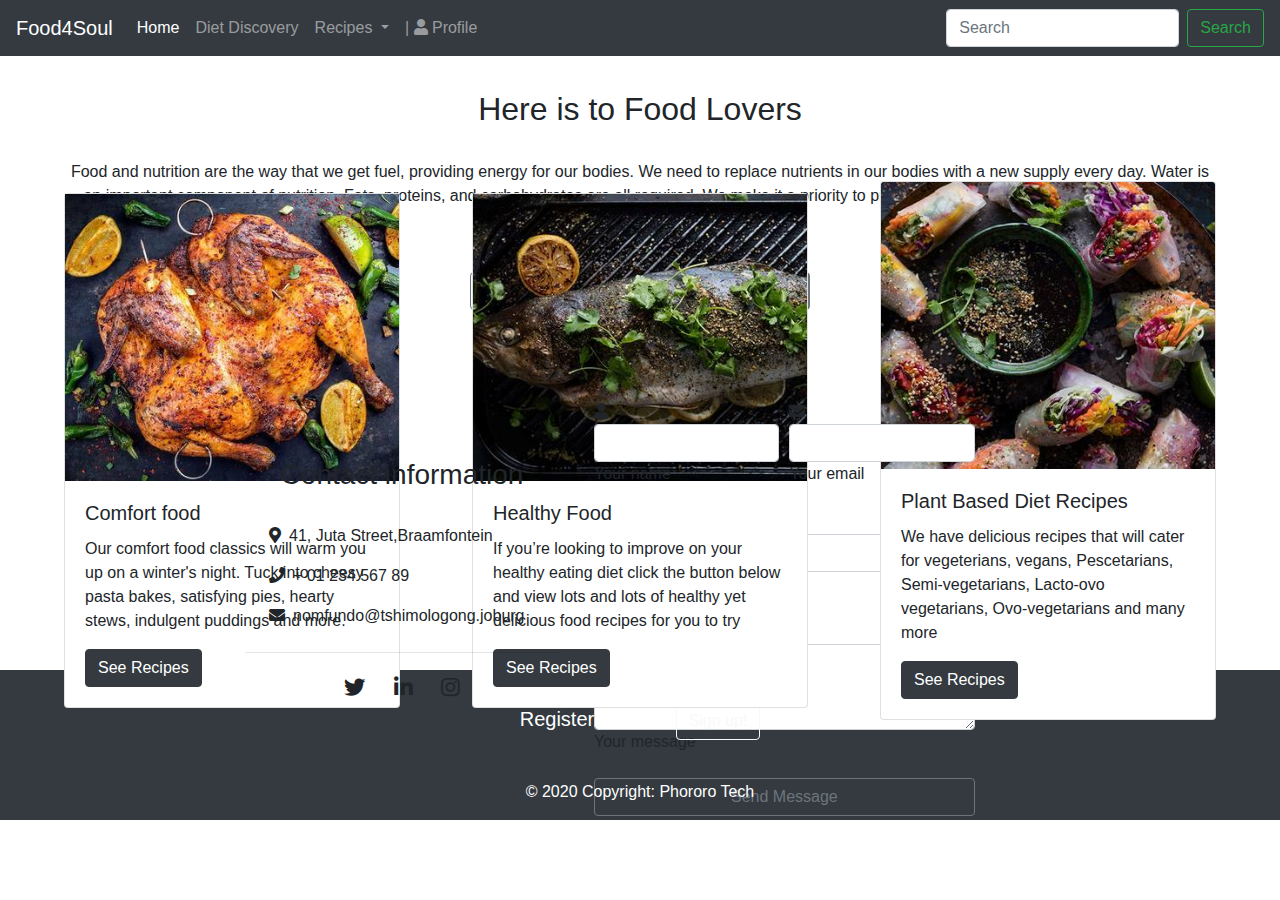
==== Food4Soul/Index.html @ 382d539b "the code with images" ====
<!doctype html>
<html lang="en">
  <head>
    <title>Default</title>
    <!-- Required meta tags -->
    <meta charset="utf-8">
    <meta name="viewport" content="width=device-width, initial-scale=1, shrink-to-fit=no">

  
    <!--Font awesome link-->
    <link rel="stylesheet" href="//use.fontawesome.com/releases/v5.0.7/css/all.css">
    <!-- Bootstrap CSS -->
    <link rel="stylesheet" href="https://stackpath.bootstrapcdn.com/bootstrap/4.3.1/css/bootstrap.min.css" integrity="sha384-ggOyR0iXCbMQv3Xipma34MD+dH/1fQ784/j6cY/iJTQUOhcWr7x9JvoRxT2MZw1T" crossorigin="anonymous">

    <link href="Style.css" rel="stylesheet" />
  </head>
  <body>
  
      <!--Navbar -->
      <nav class="navbar navbar-expand-sm bg-dark navbar-dark" >
        <a class="navbar-brand" href="#">Food4Soul</a>
        <button class="navbar-toggler" type="button" data-toggle="collapse" data-target="#navbarSupportedContent" aria-controls="navbarSupportedContent" aria-expanded="false" aria-label="Toggle navigation">
          <span class="navbar-toggler-icon"></span>
        </button>
      
        <div class="collapse navbar-collapse" id="navbarSupportedContent" >
          <ul class="navbar-nav mr-auto">
            <li class="nav-item active">
              <a class="nav-link" href="#">Home <span class="sr-only">(current)</span></a>
            </li>
            <li class="nav-item">
              <a class="nav-link" href="#">Diet Discovery</a>
            </li>
            <li class="nav-item dropdown">
              <a class="nav-link dropdown-toggle" href="#" id="navbarDropdown" role="button" data-toggle="dropdown" aria-haspopup="true" aria-expanded="false">
                Recipes 
              </a>
              <div class="dropdown-menu" aria-labelledby="navbarDropdown">
                <a class="dropdown-item" href="#">Comfort Food</a>
                <a class="dropdown-item" href="#">Quick and easy</a>
                <a class="dropdown-item" href="#">Healthy Eating</a>
                <a class="dropdown-item" href="#">Snacks</a>
                <div class="dropdown-divider"></div>
                <a class="dropdown-item" href="#">Vegetarians</a>
                <a class="dropdown-item" href="#">Ovo-vegetarians</a>
                <a class="dropdown-item" href="#">Lacto vegetarians</a>
                <a class="dropdown-item" href="#">Lacto-ovo vegetarians</a>
                <a class="dropdown-item" href="#">Semi vegetarians</a>
                <a class="dropdown-item" href="#">Pescetarians</a>
                <a class="dropdown-item" href="#">Vegans</a>
              </div>
            </li>
            <li class="nav-item">
              <a class="nav-link" href=".\registerpage.html">| <i class="fas fa-user"></i> Profile</a>
            </li>
          </ul>
          <form class="form-inline my-2 my-lg-0">
            <input class="form-control mr-sm-2" type="search" placeholder="Search" aria-label="Search">
            <button class="btn btn-outline-success my-2 my-sm-0" type="submit">Search</button>
          </form>
        </div>
      </nav>
  <!--/.Navbar -->
  <div class="moreinfo">
  <br>
    <h2>Here is to Food Lovers</h2>
    <br>
<p id="info">    Food and nutrition are the way that we get fuel, providing energy for our bodies. We need to replace nutrients in our bodies with a new supply every day. 
Water is an important component of nutrition. Fats, proteins, and carbohydrates are all required. We make it a priority to provide our people, thats you, with a variety of recipes for different with their different diets</p>
<br>
<button class="btn btn-outline-secondary">Learn more about diets</button>
<a type="button" class="btn btn-secondary" href="#recipessection">See our Recipes     </a>
</div>
<section id="recipessection">
    <div class="card" style="width: 21rem;">
        <img class="cardimg" src=".\image\comfort.jpg" alt="Card image cap">
        <div class="card-body">
          <h5 class="card-title">Comfort food</h5>
          <p class="card-text">Our comfort food classics will warm you up on a winter's night. Tuck into cheesy pasta bakes, satisfying pies, hearty stews, indulgent puddings and more.</p>
          <a href="#" class="btn btn-dark">See Recipes</a>
        </div>
      </div>

      <div class="card" style="width: 21rem;" style="height: 12em;">
        <img class="cardimg" src=".\image\healthy.jpg" >
        <div class="card-body">
          <h5 class="card-title">Healthy Food</h5>
          <p class="card-text"> If you’re looking to improve on your healthy eating diet click the button below and view lots and lots of healthy yet delicious food recipes for you to try</p>
          <a href="#" class="btn btn-dark">See Recipes</a>
        </div>
      </div>

      <div class="card" style="width: 21rem;" style="height: 12em;">
        <img class="card-img-top" src=".\image\plantbased.jpg" alt="Card image cap">
        <div class="card-body">
          <h5 class="card-title">Plant Based Diet Recipes</h5>
          <p class="card-text">We have delicious recipes that will cater for vegeterians, vegans, Pescetarians, Semi-vegetarians, Lacto-ovo vegetarians, Ovo-vegetarians and many more</p>
          <a href="#" class="btn btn-dark">See Recipes</a>
        </div>
      </div>
</section>
    

<section  id="contactus">


 <!-- Grid column -->
 <div class="col-lg-4">

  <div class="card-body contact text-center h-100 white-text">

    <h3 class="my-4 pb-2">Contact information</h3>
    <ul class="text-lg-left list-unstyled ml-4">
      <li>
        <p><i class="fas fa-map-marker-alt pr-2"></i>41, Juta Street,Braamfontein</p>
      </li>
      <li>
        <p><i class="fas fa-phone pr-2"></i>+ 01 234 567 89</p>
      </li>
      <li>
        <p><i class="fas fa-envelope pr-2"></i>nomfundo@tshimologong.joburg</p>
      </li>
    </ul>
    <hr class="hr-light my-4">
    <ul class="list-inline text-center list-unstyled">
      <li class="list-inline-item">
        <a class="p-2 fa-lg tw-ic">
          <i class="fab fa-twitter"></i>
        </a>
      </li>
      <li class="list-inline-item">
        <a class="p-2 fa-lg li-ic">
          <i class="fab fa-linkedin-in"> </i>
        </a>
      </li>
      <li class="list-inline-item">
        <a class="p-2 fa-lg ins-ic">
          <i class="fab fa-instagram"> </i>
        </a>
      </li>
    </ul>

  </div>

</div>
<!-- Grid column -->
<form >
      <!-- Header -->
      <h3 class="mt-4"><i class="fas fa-envelope pr-2"></i>Write to us:</h3>
  <div class="form">
  <div class="form-row">
    <div class="form-group col-md-6">
      <i class="fas fa-user prefix grey-text"></i>
      <input type="text" id="form-name" class="form-control">
      <label for="form-name">Your name</label>
    </div>
    <div class="form-group col-md-6">
      <i class="fas fa-envelope prefix grey-text"></i>
      <input type="text" id="form-email" class="form-control">
      <label for="form-email">Your email</label>
    </div>
  </div>
  <div class="form-group">
    <i class="fas fa-tag prefix grey-text"></i>
            <input type="text" id="form-Subject" class="form-control">
            <label for="form-Subject">Subject</label>
  </div>
  <div class="form-group">
    <i class="fas fa-pencil-alt prefix grey-text"></i>
    <textarea id="form-text" class="form-control md-textarea" rows="3"></textarea>
    <label for="form-text">Your message</label>
  </div>
  
 
  <button type="submit" class="btn btn-outline-secondary btn-block">Send Message</button>
</div>
</form>
</section>

<!-- Footer -->
<footer class="page-footer font-small unique-color-dark pt-4"style="background-color:#343a40;color:white;">

    <!-- Footer Elements -->
    <div class="container">
  
      <!-- Call to action -->
      <ul class="list-unstyled list-inline text-center py-2">
        <li class="list-inline-item">
          <h5 class="mb-1">Register for free</h5>
        </li>
        <li class="list-inline-item">
          <a href="#!" class="btn btn-outline-light text-light">Sign up!</a>
        </li>
      </ul>
      <!-- Call to action -->
  
    </div>
    <!-- Footer Elements -->
  
    <!-- Copyright -->
    <div class="footer-copyright text-center py-3">© 2020 Copyright: Phororo Tech
    
    </div>
    <!-- Copyright -->
  
  </footer>
  <!-- Footer -->


      
    <!-- Optional JavaScript -->
    <!-- jQuery first, then Popper.js, then Bootstrap JS -->
    <script src="https://code.jquery.com/jquery-3.3.1.slim.min.js" integrity="sha384-q8i/X+965DzO0rT7abK41JStQIAqVgRVzpbzo5smXKp4YfRvH+8abtTE1Pi6jizo" crossorigin="anonymous"></script>
    <script src="https://cdnjs.cloudflare.com/ajax/libs/popper.js/1.14.7/umd/popper.min.js" integrity="sha384-UO2eT0CpHqdSJQ6hJty5KVphtPhzWj9WO1clHTMGa3JDZwrnQq4sF86dIHNDz0W1" crossorigin="anonymous"></script>
    <script src="https://stackpath.bootstrapcdn.com/bootstrap/4.3.1/js/bootstrap.min.js" integrity="sha384-JjSmVgyd0p3pXB1rRibZUAYoIIy6OrQ6VrjIEaFf/nJGzIxFDsf4x0xIM+B07jRM" crossorigin="anonymous"></script>
  </body>
</html>
---- Food4Soul/Style.css ----
*{
    margin:0;
    padding:0;
    box-sizing:border-box;
}
.fa-sign-in-alt{
    height: 1em;
}
section{
    margin-top:40px;
    justify-content: center;
    align-items: center;
    background-color: transparent;
    padding-top: 100px;
    margin: auto;
    width:90%;
    height: 20%;
    display:flex;
    justify-content: space-between;
}
#contactus{
    margin-top:40px;
    justify-content: center;
    align-items: center;
   padding-bottom: 20px;
    padding-top: 10px;
    margin: auto;
    width:90%;
    height: 20%;
    display:flex;
    
}
nav{
    color: white;

}
#info{
    font-size: 1rem;
}
.moreinfo{
    padding-top: 10px;
    justify-content: center;
    text-align: center;
    width:90%;
    margin: auto;
    align-items: center;
}
.box{
    margin-top:30px;
    justify-content: center;
    align-items: center;
    background-color: transparent;
    padding-top: 100px;
    margin: auto;
    
   width: 90%;
    height: 20%;
    display:flex;
    justify-content: space-between;
    padding-bottom: 60px;
  
}
body, html {
    height: 100%;
    margin: 0;
  }
  .disableBlur {
    filter: none;
   
  }


  .bg{
 

   background-image: url("image/drink.jpg");
    /* Full height */
  height: 100%; 

  /* Center and scale the image nicely */
  background-position: center;
  background-repeat: no-repeat;
  background-size: cover; 
  
  /* Add the blur effect */
  filter: blur(3px);


 


  
}
.form{
    width: 80%;
    align-items: center;
    align-content: center;
}


 
.cardimg{
    height:10%;
    width: 100%;
}
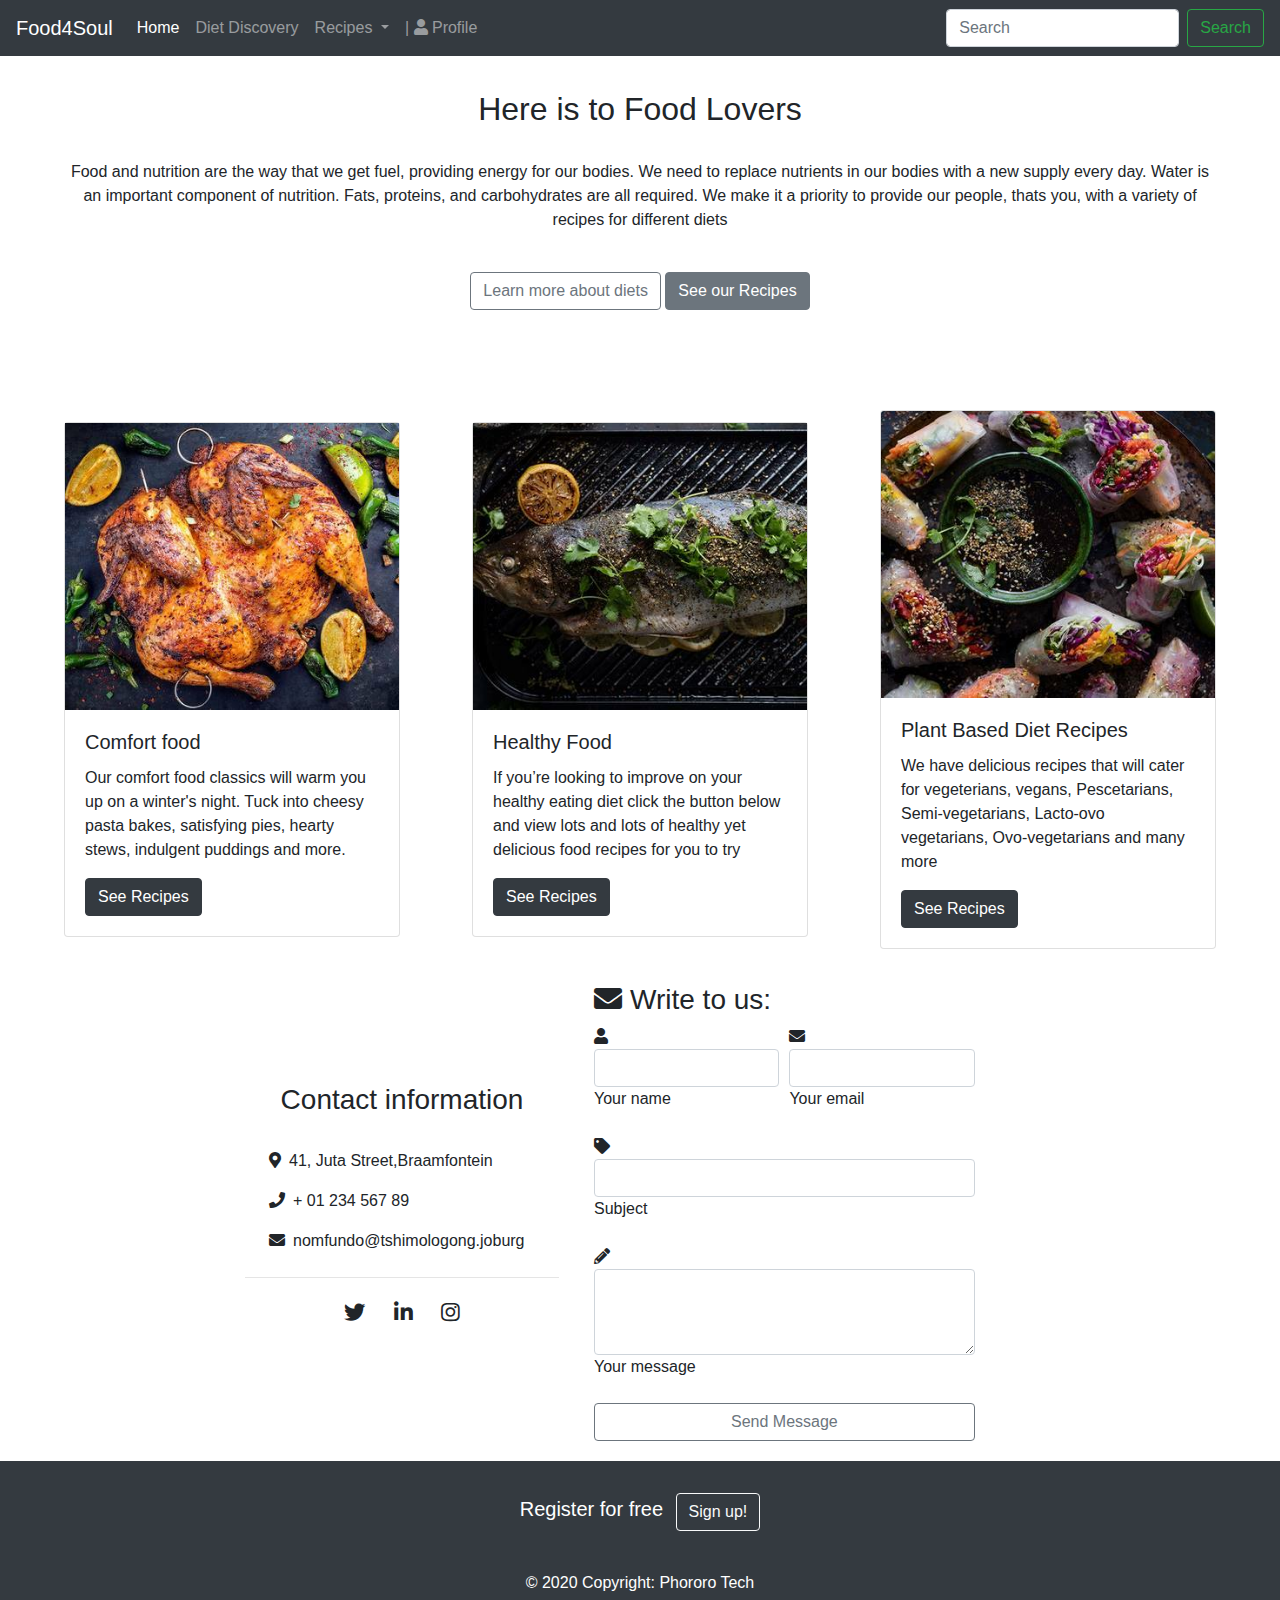
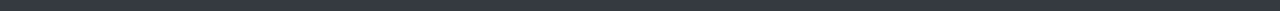
==== commit 0614b19f: "changes" ====
--- a/Food4Soul/Index.html
+++ b/Food4Soul/Index.html
@@ -66,7 +66,7 @@
     <h2>Here is to Food Lovers</h2>
     <br>
 <p id="info">    Food and nutrition are the way that we get fuel, providing energy for our bodies. We need to replace nutrients in our bodies with a new supply every day. 
-Water is an important component of nutrition. Fats, proteins, and carbohydrates are all required. We make it a priority to provide our people, thats you, with a variety of recipes for different with their different diets</p>
+Water is an important component of nutrition. Fats, proteins, and carbohydrates are all required. We make it a priority to provide our people, thats you, with a variety of recipes for different diets</p>
 <br>
 <button class="btn btn-outline-secondary">Learn more about diets</button>
 <a type="button" class="btn btn-secondary" href="#recipessection">See our Recipes     </a>
--- a/Food4Soul/Style.css
+++ b/Food4Soul/Style.css
@@ -60,12 +60,10 @@
     padding-bottom: 60px;
   
 }
-body, html {
-    height: 100%;
-    margin: 0;
-  }
+
   .disableBlur {
-    filter: none;
+    /*filter: none;*/
+    backdrop-filter: blur(0px);
    
   }
 
@@ -73,7 +71,7 @@
   .bg{
  
 
-   background-image: url("image/drink.jpg");
+  background-image: url("image/pop1.jpg"); 
     /* Full height */
   height: 100%; 
 
@@ -81,9 +79,10 @@
   background-position: center;
   background-repeat: no-repeat;
   background-size: cover; 
-  
-  /* Add the blur effect */
-  filter: blur(3px);
+/*   
+ Add the blur effect 
+  -webkit-backdrop-filter: blur(30px);
+    backdrop-filter: blur(30px); */
 
 
  
